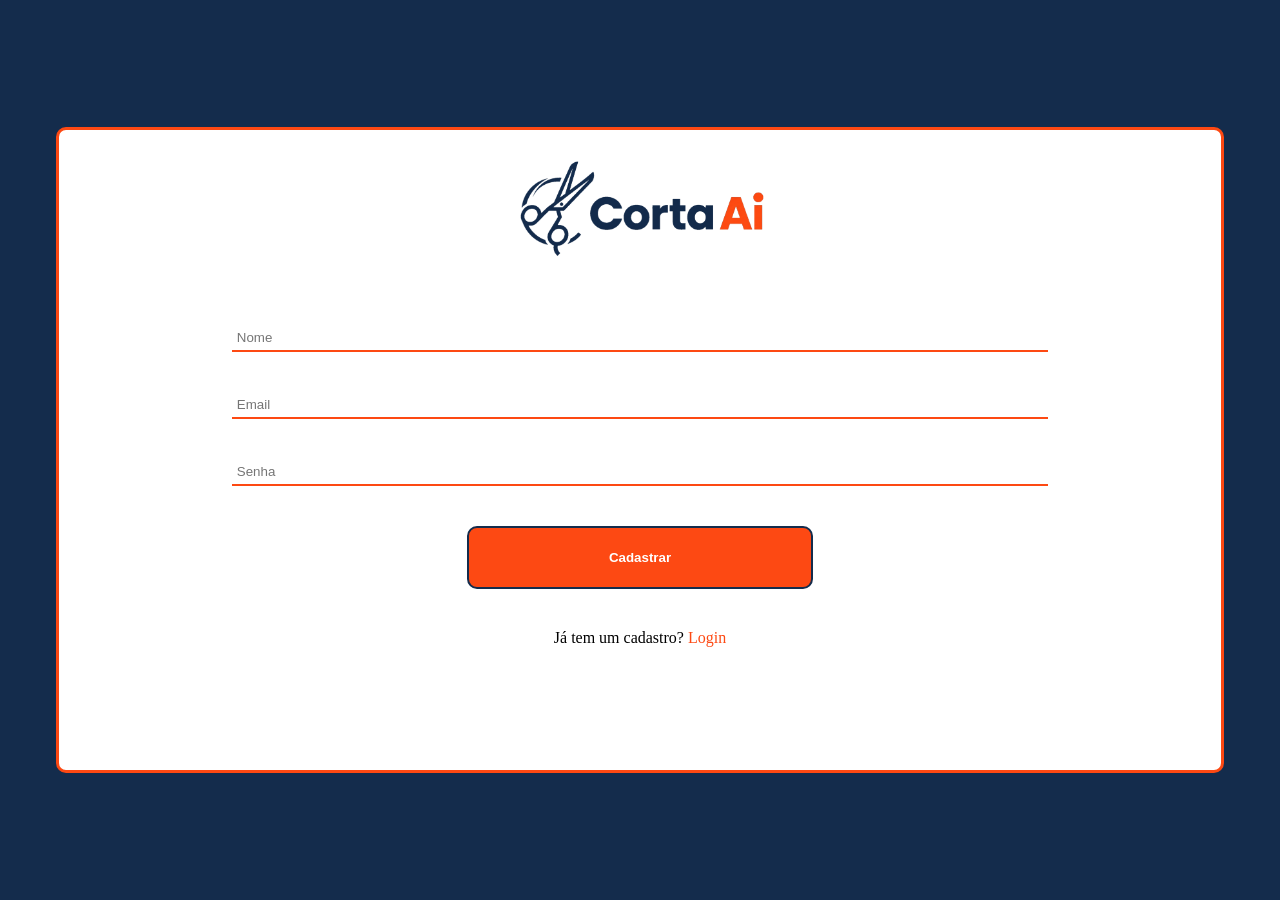
==== index.html @ ea72cb21 "renomeação" ====
<!DOCTYPE html>
<html lang="pt">

<head>
    <meta charset="UTF-8">
    <meta name="viewport" content="width=device-width, initial-scale=1.0">
    <title>Corta Aí</title>
    <link rel="icon" type="image/png" href="img/miniLogo.png">
    <link rel="stylesheet" href="css/cadastro.css">
    <link rel="preconnect" href="https://fonts.googleapis.com">
    <link rel="preconnect" href="https://fonts.gstatic.com" crossorigin>
    <link
        href="https://fonts.googleapis.com/css2?family=Black+Ops+One&family=Exo+2:ital,wght@0,100..900;1,100..900&display=swap"
        rel="stylesheet">
</head>

<body>
    <form>
        <img src="/img/logo.png" alt="Logo da empresa" id="logoPrincipal">
        <input type="text" placeholder="Nome" required>
        <input type="email" placeholder="Email" required>
        <input type="password" placeholder="Senha" required>
        <button id="cadastrar">Cadastrar</button>
        <span>Já tem um cadastro? <a href="login.html">Login</a></span>
    </form>
</body>

</html>
---- css/cadastro.css ----
.black-ops-one-regular {
  font-family: "Black Ops One", system-ui;
  font-weight: 400;
  font-style: normal;
}

:root {
    --cor-principal: rgb(20, 44, 76);
    --cor-secundaria: rgb(253, 73, 19);
    --cor-tercearia: rgb(255, 255, 255);
}

body {
    margin: 0;
    padding: 0;
    height: 100vh;
    width: 100vw;
    background-color: var(--cor-principal);
    display: flex;
    justify-content: center;
    align-items: center;
}

form {
    height: 75%;
    width: 30%;
    min-width: 30%;
    border: 3px solid var(--cor-secundaria);
    background-color: var(--cor-tercearia);
    display: flex;
    flex-direction: column;
    align-items: center;
    gap: 2.5rem;
    border-radius: 10px;
    padding: 5px;
}

#logoPrincipal {
    height: 150px;
}

input {
    border: none;
    border-bottom: 2px solid var(--cor-secundaria);
    outline: none;
    width: 70%;
    padding: 5px;
}

#cadastrar {
    width: 30%;
    height: 10%;
    color: var(--cor-tercearia);
    background-color: var(--cor-secundaria);
    border: 2px solid var(--cor-principal);
    border-radius: 10px;
    transition: transform 0.6s ease;
    font-weight: bold;
    cursor: pointer;
}

a {
    text-decoration: none;
    color: var(--cor-secundaria);
    cursor: pointer;
}

#cadastrar:active {
    transform: scale(0.85);
}

#cadastrar:hover {
    transform: scale(1.05);
}

@media (max-width: 1440px) {
    form {
        width: 90vw;
        height: 70vh;
    }
}
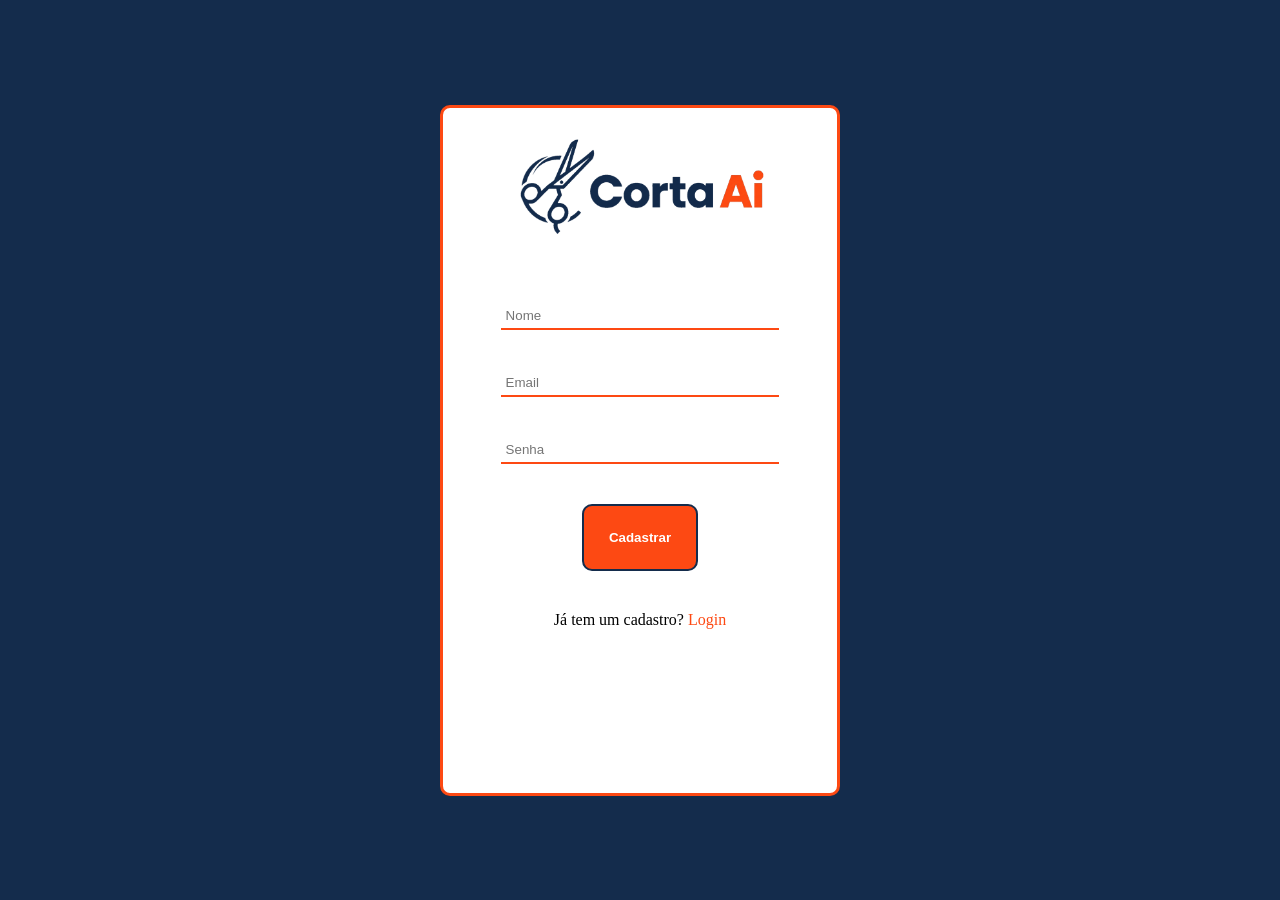
==== commit b801ab7d: "finalização das telas de cadastro e login, já com json integrado" ====
--- a/index.html
+++ b/index.html
@@ -7,22 +7,18 @@
     <title>Corta Aí</title>
     <link rel="icon" type="image/png" href="img/miniLogo.png">
     <link rel="stylesheet" href="css/cadastro.css">
-    <link rel="preconnect" href="https://fonts.googleapis.com">
-    <link rel="preconnect" href="https://fonts.gstatic.com" crossorigin>
-    <link
-        href="https://fonts.googleapis.com/css2?family=Black+Ops+One&family=Exo+2:ital,wght@0,100..900;1,100..900&display=swap"
-        rel="stylesheet">
 </head>
 
 <body>
     <form>
-        <img src="/img/logo.png" alt="Logo da empresa" id="logoPrincipal">
-        <input type="text" placeholder="Nome" required>
-        <input type="email" placeholder="Email" required>
-        <input type="password" placeholder="Senha" required>
-        <button id="cadastrar">Cadastrar</button>
+        <img src="img/logo.png" alt="Logo da empresa" id="logoPrincipal">
+        <input type="text" placeholder="Nome" required id="inputNome">
+        <input type="email" placeholder="Email" required id="inputEmail">
+        <input type="password" placeholder="Senha" required id="inputSenha">
+        <button id="cadastrar" type="button">Cadastrar</button>
         <span>Já tem um cadastro? <a href="login.html">Login</a></span>
     </form>
+
+    <script src="js/cadastro.js"></script>
 </body>
-
-</html>+</html> 
--- a/css/cadastro.css
+++ b/css/cadastro.css
@@ -73,7 +73,7 @@
     transform: scale(1.05);
 }
 
-@media (max-width: 1440px) {
+@media (max-width: 1240px) {
     form {
         width: 90vw;
         height: 70vh;
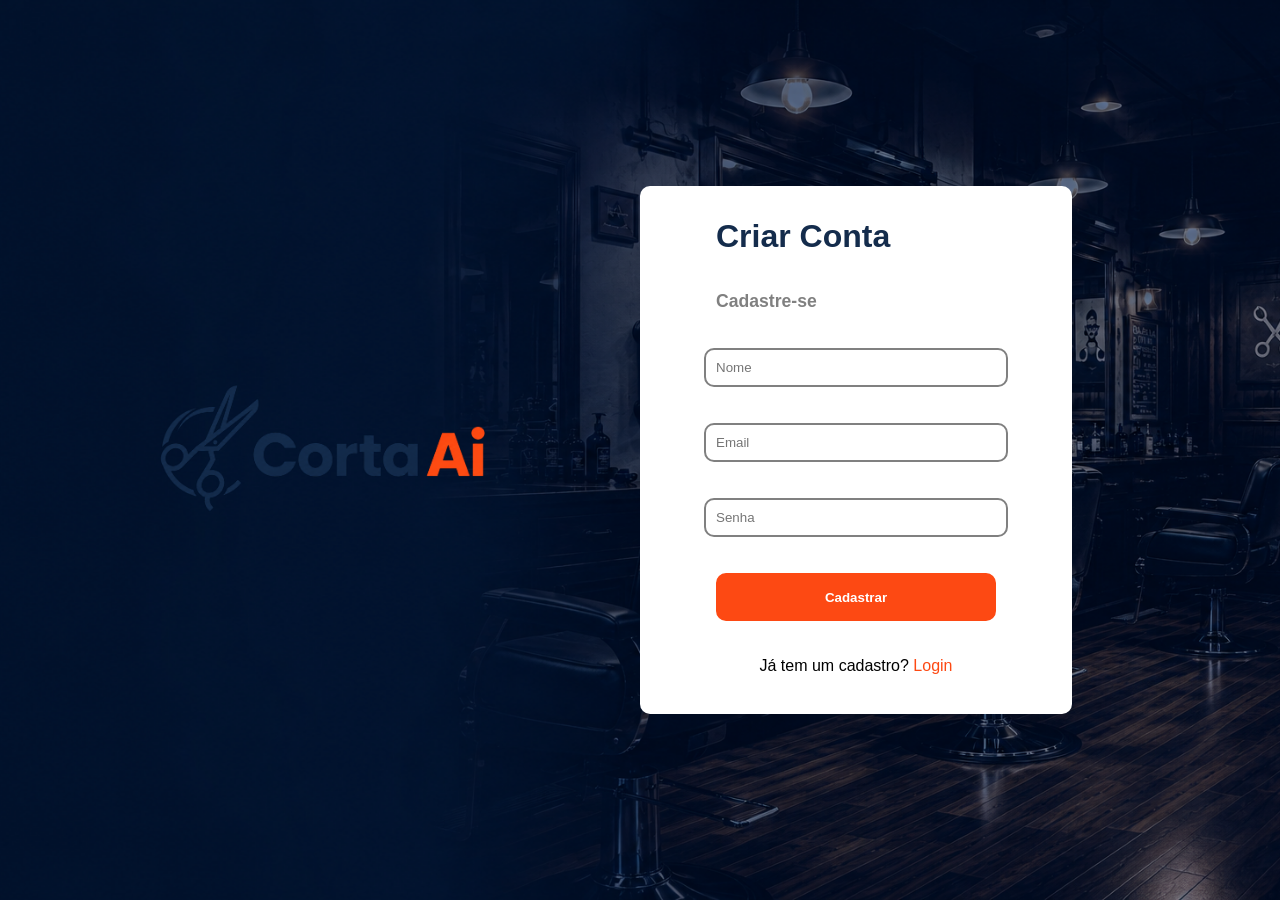
==== commit 81245019: "refatoração das telas de login e cadastro" ====
--- a/index.html
+++ b/index.html
@@ -10,15 +10,22 @@
 </head>
 
 <body>
-    <form>
+    <div id="ladoEsquerdo">
         <img src="img/logo.png" alt="Logo da empresa" id="logoPrincipal">
-        <input type="text" placeholder="Nome" required id="inputNome">
-        <input type="email" placeholder="Email" required id="inputEmail">
-        <input type="password" placeholder="Senha" required id="inputSenha">
-        <button id="cadastrar" type="button">Cadastrar</button>
-        <span>Já tem um cadastro? <a href="login.html">Login</a></span>
-    </form>
+    </div>
+    <div id="ladoDireito">
+        <form>
+            <span id="textoCriarConta">Criar Conta</span>
+            <span id="textoCadastreSe">Cadastre-se</span>
+            <input type="text" placeholder="Nome" required id="inputNome">
+            <input type="email" placeholder="Email" required id="inputEmail">
+            <input type="password" placeholder="Senha" required id="inputSenha">
+            <button id="cadastrar" type="button">Cadastrar</button>
+            <span id="jaCadastro">Já tem um cadastro? <a href="login.html">Login</a></span>
+        </form>
+    </div>
 
     <script src="js/cadastro.js"></script>
 </body>
-</html> +
+</html>
--- a/css/cadastro.css
+++ b/css/cadastro.css
@@ -1,9 +1,3 @@
-.black-ops-one-regular {
-  font-family: "Black Ops One", system-ui;
-  font-weight: 400;
-  font-style: normal;
-}
-
 :root {
     --cor-principal: rgb(20, 44, 76);
     --cor-secundaria: rgb(253, 73, 19);
@@ -15,44 +9,77 @@
     padding: 0;
     height: 100vh;
     width: 100vw;
-    background-color: var(--cor-principal);
+    background-image: url(../img/imagemFundo.png);
+    background-size: cover;
+    background-position: center;
+    background-repeat: no-repeat;
+    display: flex;
+    justify-content: center;
+    align-items: center;
+    font-family: 'Gill Sans', 'Gill Sans MT', Calibri, 'Trebuchet MS', sans-serif;
+}
+
+#ladoEsquerdo {
+    flex: 1;
     display: flex;
     justify-content: center;
     align-items: center;
 }
 
+#ladoDireito {
+    flex: 1;
+    display: flex;
+    align-items: center;
+    justify-content: start;
+}
+
 form {
-    height: 75%;
-    width: 30%;
-    min-width: 30%;
-    border: 3px solid var(--cor-secundaria);
+    height: 30rem;
+    width: 25rem;
     background-color: var(--cor-tercearia);
     display: flex;
     flex-direction: column;
     align-items: center;
-    gap: 2.5rem;
+    gap: 2.25rem;
     border-radius: 10px;
-    padding: 5px;
+    padding: 1rem;
+    padding-top: 2rem;
+}
+
+#textoCriarConta {
+    font-size: 2rem;
+    font-weight: bold;
+    color: var(--cor-principal);
+    align-self: baseline;
+    margin-left: 15%;
+}
+
+#textoCadastreSe {
+    font-size: 1.1rem;
+    font-weight: bold;
+    color: gray;
+    align-self: baseline;
+    margin-left: 15%;
 }
 
 #logoPrincipal {
-    height: 150px;
+    height: 200px;
 }
 
 input {
-    border: none;
-    border-bottom: 2px solid var(--cor-secundaria);
+    border: 2px solid gray;
     outline: none;
     width: 70%;
-    padding: 5px;
+    padding: 10px;
+    border-radius: 10px;
 }
 
 #cadastrar {
-    width: 30%;
-    height: 10%;
+    width: 70%;
+    height: 3rem;
     color: var(--cor-tercearia);
     background-color: var(--cor-secundaria);
-    border: 2px solid var(--cor-principal);
+    border: 2px solid var(--cor-secundaria);
     border-radius: 10px;
     transition: transform 0.6s ease;
     font-weight: bold;
@@ -73,9 +100,78 @@
     transform: scale(1.05);
 }
 
-@media (max-width: 1240px) {
+input:focus {
+    border-color: var(--cor-secundaria);
+}
+
+@media (max-width: 1024px) {
+    #logoPrincipal {
+        height: 150px;
+    }
+
     form {
-        width: 90vw;
-        height: 70vh;
+        width: 20rem;
+        height: 25rem;
+        gap: 2.25rem;
+    }
+
+    #textoCriarConta {
+        font-size: 1.5rem;
+    }
+
+    #textoCadastreSe {
+        font-size: 0.8rem;
     }
 }
+
+@media (max-width: 790px) {
+    #logoPrincipal {
+        height: 125px;
+    }
+
+    form {
+        width: 15rem;
+        height: 20rem;
+        gap: 2rem;
+    }
+
+    #textoCriarConta{
+        font-size: 1.25rem;
+    }
+
+    #textoCadastreSe {
+        font-size: 0.7rem;
+    }
+}
+
+@media (max-width: 600px) {
+    #ladoDireito, #ladoEsquerdo {
+        flex: 0;
+    }
+
+    body {
+        background-image: url(../img/imagemFundoMobile.png);
+        flex-direction: column;
+    }
+
+    form {
+        background-color: transparent;
+    }
+
+    #textoCriarConta {
+        color: var(--cor-tercearia);
+    }
+
+    #textoCadastreSe {
+        color: var(--cor-tercearia);
+    }
+
+    #jaCadastro {
+        color: white;
+    }
+
+    #cadastrar {
+        width: 80%;
+        
+    }
+}
